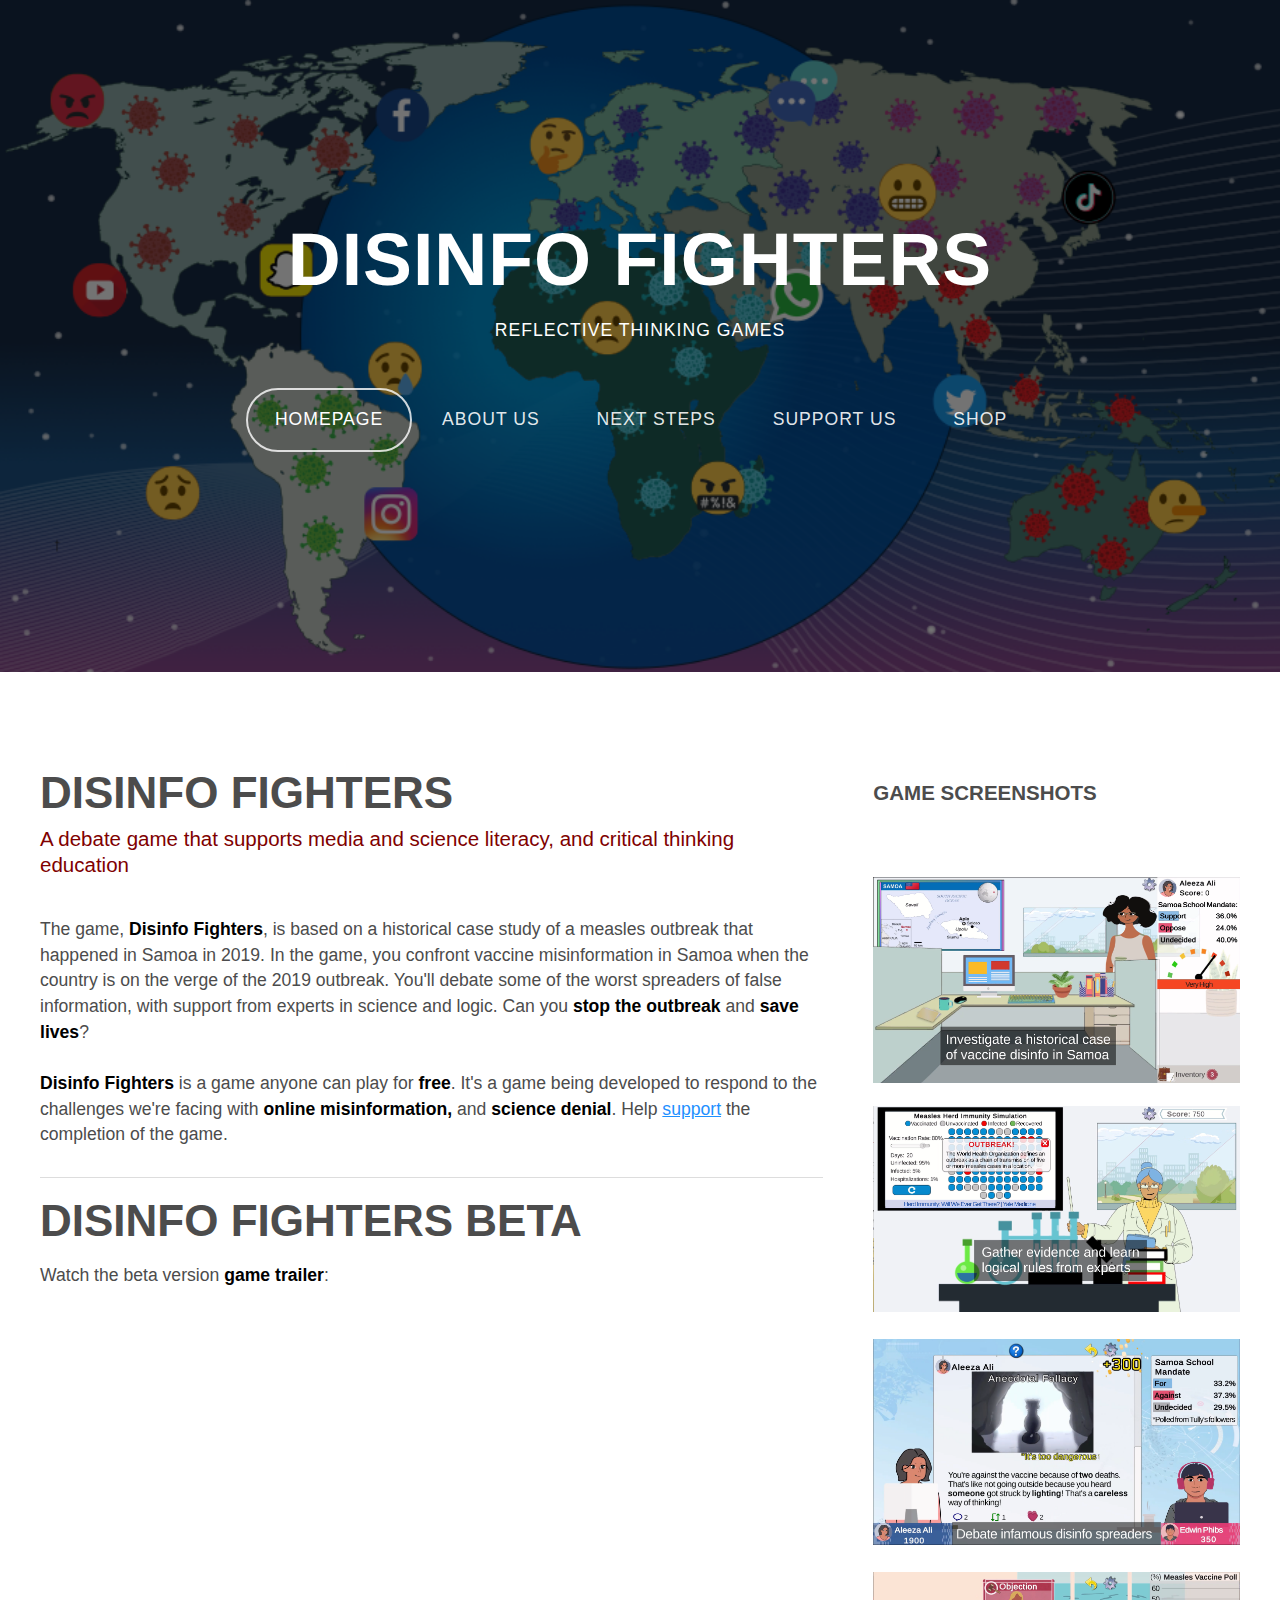
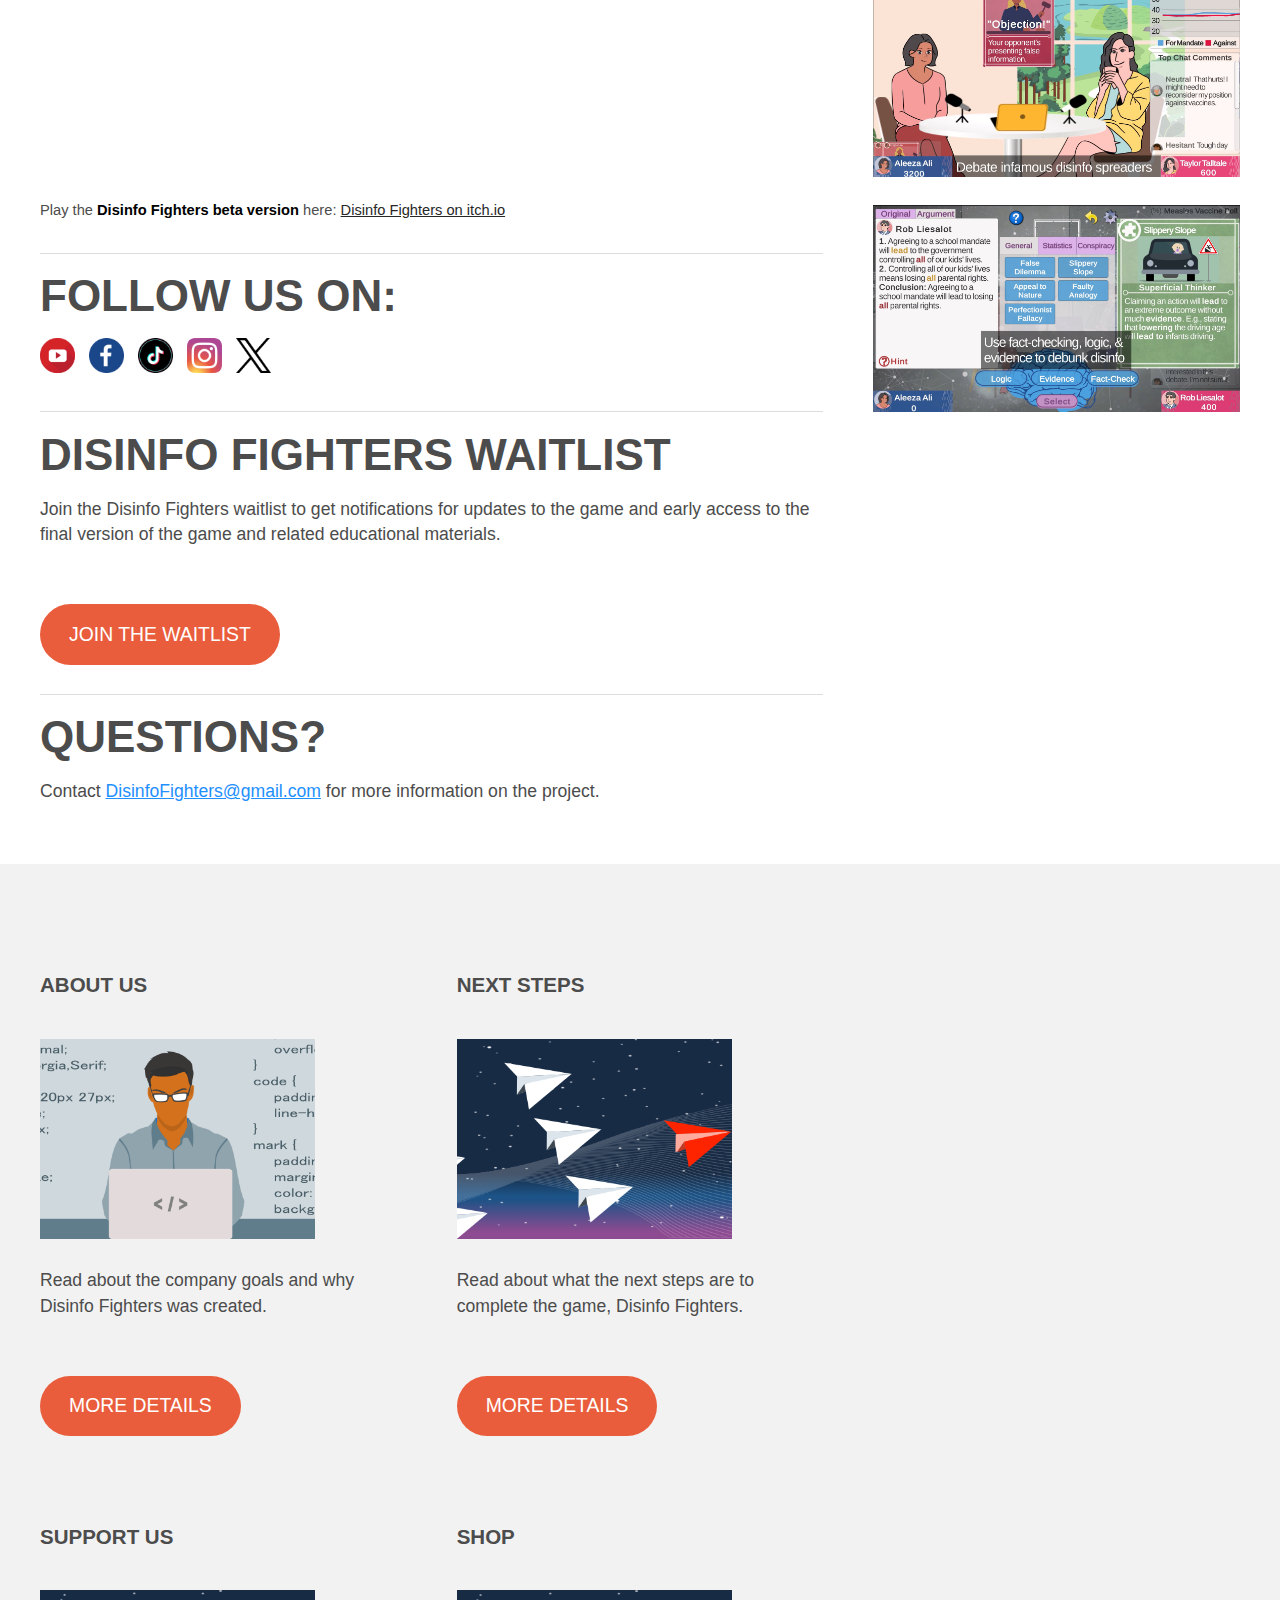
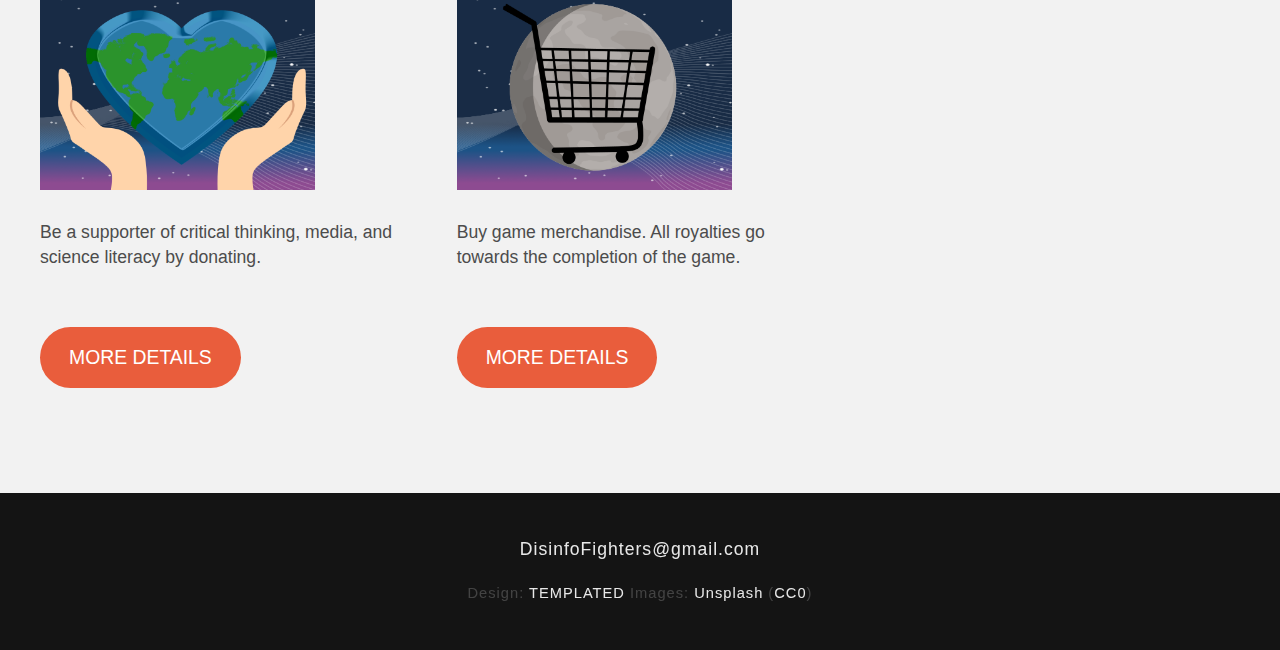
==== index.html @ 4764bb24 "Add files via upload" ====
<!DOCTYPE HTML>
<!--
	Iridium by TEMPLATED
    templated.co @templatedco
    Released for free under the Creative Commons Attribution 3.0 license (templated.co/license)
-->
<html>
	<head>
		<title>Disinfo Fighters - A Game for Media Literacy, Science Literacy, and Critical Thinking Education</title>
		<meta http-equiv="content-type" content="text/html; charset=utf-8" />
		<meta name="description" content="Disinfo Fighters: An educational game combating vaccine misinformation. Learn critical thinking, media literacy, and science literacy. Watch the trailer, explore screenshots, and get ready to fight disinformation!" />
		<meta name="keywords" content="Disinfo Fighters, vaccine disinformation, critical thinking, media literacy, science education, educational game, Reflective Thinking Games" />
		<link rel="canonical" href="https://www.disinfofighters.com" />
		<meta name="robots" content="index, follow">
		<!--<link href='http://fonts.googleapis.com/css?family=Arimo:400,700' rel='stylesheet' type='text/css'>-->
		<!--[if lte IE 8]><script src="js/html5shiv.js"></script><![endif]-->
        <meta property="og:image" content="https://www.disinfofighters.com/images/DisinfoFightersBanner1200x480.png" />
        <meta property="og:description" content="Disinfo Fighters is an educational game on spotting misinformation, science literacy, and critical thinking." />
        <meta property="og:url" content="https://www.disinfofighters.com" />
        <meta property="og:title" content="Disinfo Fighters" />

		<script src="http://ajax.googleapis.com/ajax/libs/jquery/1.11.0/jquery.min.js"></script>
		<script src="js/skel.min.js"></script>
		<script src="js/skel-panels.min.js"></script>
		<script src="js/init.js"></script>
		<noscript>
			<link rel="stylesheet" href="css/skel-noscript.css" />
			<link rel="stylesheet" href="css/style.css" />
			<link rel="stylesheet" href="css/style-desktop.css" />
		</noscript>
		<!--[if lte IE 8]><link rel="stylesheet" href="css/ie/v8.css" /><![endif]-->
		<!--[if lte IE 9]><link rel="stylesheet" href="css/ie/v9.css" /><![endif]-->
	</head>
	<body class="homepage">
		
		<!-- Header -->
		<div id="header" class="index-header">
			<div class="container"> 
				
				<!-- Logo -->
				<div id="logo">
					<h1><a>Disinfo Fighters</a></h1>
					<span>Reflective Thinking Games</span>
				</div>
				
				<!-- Nav -->
				<nav id="nav">
					<ul>
						<li class="active"><a href="index.html">Homepage</a></li>
						<li><a href="about-us.html">About Us</a></li>
						<li><a href="next-steps.html">Next Steps</a></li>
						<li><a href="support-us.html">Support Us</a></li>
						<li><a href="https://disinfo-fighters.printify.me/products">Shop</a></li>
					</ul>
				</nav>
			</div>
		</div>

		<!-- Main -->
		<div id="main">
			<div class="container">
				<div class="row"> 
					
					<!-- Content -->
					<div id="content" class="8u skel-cell-important">
						<section>
							<header>
								<h2>Disinfo Fighters</h2>
								<span class="byline maroon">A debate game that supports media and science literacy, and critical thinking education</span>
							</header>
                            <p>The game, <b>Disinfo Fighters</b>, is based on a historical case study of a measles outbreak that happened in Samoa in 2019. In the game, you confront vaccine misinformation in Samoa when the country is on the verge of the 2019 outbreak. You'll debate some of the worst spreaders of false information, with support from experts in science and logic. Can you <b>stop the outbreak</b> and <b>save lives</b>? 
							<br><br>
                            <b>Disinfo Fighters</b> is a game anyone can play for <b>free</b>. It's a game being developed to respond to the challenges we're facing with <b>online misinformation,</b> and <b>science denial</b>. Help <a class="blue" href="support-us.html">support</a> the completion of the game.</p> 

                            <hr class="hrSpace">
							<header>
							<h2>Disinfo Fighters Beta</h2>
							</header>
    
                            <p>Watch the beta version <b>game trailer</b>: 
							<div class="youtube-video-container">
                            <iframe width="560" height="315" src="https://www.youtube.com/embed/wEkT84NEhE4?si=g9Y5-7UmefjNeUaq" title="YouTube video player" frameborder="0" allow="accelerometer; autoplay; clipboard-write; encrypted-media; gyroscope; picture-in-picture; web-share" referrerpolicy="strict-origin-when-cross-origin" allowfullscreen></iframe>
                            </div>                            
                            <br><br>
							<!--<a class="image full"><img src="images/ComingSoon.jpg" alt="Disinfo Fighters game and game trailers coming soon!" /></a> -->
                            Play the <b>Disinfo Fighters beta version</b> here: <a href="https://reflective-thinking-games.itch.io/disinfo-fighters">Disinfo Fighters on itch.io</a></p>

							<hr class="hrSpace">
                            <header>
							<h2>Follow Us On:</h2>
							</header>
							<a class="rightSpace" href="https://www.youtube.com/@DisinfoFighters"><img src="images/YoutubeIcon.png" alt="Follow Disinfo Fighters on Youtube" width="35" height="35"></a>
							<a class="rightSpace" href="https://www.facebook.com/DisinfoFighters"><img src="images/FacebookIcon.png" alt="Follow Disinfo Fighters on Facebook" width="35" height="35"></a>
							<a class="rightSpace" href="https://www.tiktok.com/@disinfofighters"><img src="images/tiktokIcon.png" alt="Follow Disinfo Fighters on Tiktok" width="35" height="35"></a>
							<a class="rightSpace" href="https://www.instagram.com/disinfofighters/"><img src="images/InstagramIcon.png" alt="Follow Disinfo Fighters on Instagram" width="35" height="35"></a>
							<a href="https://twitter.com/DisinfoFighters"><img src="images/XIcon.png" alt="Follow Disinfo Fighters on X" width="35" height="35"></a>
							<hr class="hrSpace">
							<header>
							<h2>Disinfo Fighters Waitlist</h2>
							</header>
							<p>Join the Disinfo Fighters waitlist to get notifications for updates to the game and early access to the final version of the game and related educational materials.</p>
							<p><a href="https://forms.gle/Wc7kgHAViTS225Tk9" class="button">Join the Waitlist</a></p>
							<hr class="hrSpace">
							<header>
							<h2>Questions?</h2>
							</header>
							<p>Contact <a class="blue" href="mailto:DisinfoFighters@gmail.com">DisinfoFighters@gmail.com</a> for more information on the project.</p>
						</section>
					</div>
					
					<!-- Sidebar -->
					<div id="sidebar" class="4u">
						<section>
							<header>
								<h2>Game Screenshots</h2>
							</header>
							<ul class="style">
								<li>
									<a class="image full"><img src="images/ScreenShot1Manager.png" alt="Disinfo Fighters game image: work on a real case of measles vaccine disinformation from 2018 Samoa" /></a>
									<!--<p class="text">Your manager guides you through a 2018 Samoan case study of measles vaccine misinfo.</p>-->
									<p><br></p>

								</li>
								<li>
									<br><br>
								</li>
								<li>
									<!-- <p class="posted">August 11, 2002  |  (10 )  Comments</p> -->
									<a class="image full"><img src="images/ScreenShot2Epidemiologist.png" alt="Disinfo Fighters game image: meet with experts to gather evidence and learn logic rules to debate spreaders of disinformation." /></a>
									<!--<p class="text">Work with experts to gather evidence and logic cards.</p>-->
									<p><br></p>

								</li>
								<li>
									<br>
								</li>
								<li>
									<!--<p class="posted">August 11, 2002  |  (10 )  Comments</p> -->
									<a class="image full"><img src="images/ScreenShot3SocialMediaDebate.png" alt="Disinfo Fighters game image: debate spreaders of vaccine disinformation and misinformation on social media." /></a>				
									<!--<p class="text">Debate disinfo spreaders on social media.</p>-->
									<p><br></p>
								</li>
								<li>
									<br>
								</li>
								<li>
									<a class="image full"><img src="images/ScreenShot4PodcastDebate.png" alt="Disinfo Fighters game image: debate spreaders of vaccine disinformation and misinformation in-person." /></a>				
									<!--<p class="text">Debate disinfo spreaders in-person.</p>-->
									<p><br></p>
								</li>
								<li>
									<br>
								</li>
								<li>
									<a class="image full"><img src="images/ScreenShot5Logic.png" alt="Disinfo Fighters game image: use fact-checking, logic, and scientific evidence to debunk disinformation and misinformation about vaccines." /></a>				
									<!--<p class="text">Use fact-checking, logic, and evidence to debunk disinfo.</p>-->
								</li>

							</ul>
						</section>
					</div>
				</div>
			</div>
		</div>

		<div id="featured">
			<div class="container">
				<div class="row">
					<div class="4u">
						<h2>About Us</h2>
						<a href="about-us.html" class="image full crop"><img src="images/AboutUsBanner1200x320.png" alt="Disinfo Fighters developer coding on a laptop" /></a>
						<p>Read about the company goals and why Disinfo Fighters was created.</p>
						<p><a href="about-us.html" class="button">More Details</a></p>
					</div>
					<div class="4u">
						<h2>Next Steps</h2>
						<a href="next-steps.html" class="image full crop"><img src="images/GoalBanner1200x320.png" alt="Paper airplanes aiming towards a bullseye, symbolizing the targeted efforts in the development of the Disinfo Fighters game." /></a>
						<p>Read about what the next steps are to complete the game, Disinfo Fighters.</p>
						<p><a href="next-steps.html" class="button">More Details</a></p>
					</div>
				</div>
				<div class="row">
					<div class="4u">
						<h2>Support Us</h2>
						<a href="support-us.html" class="image full crop"><img src="images/DonationBanner1200x320.png" alt="Two hands gently holding a heart-shaped Earth, symbolizing the global support for the educational mission of the Disinfo Fighters game." /></a>
						<p>Be a supporter of critical thinking, media, and science literacy by donating.</p>
						<p><a href="support-us.html" class="button">More Details</a></p>
					</div>
					<div class="4u">
						<h2>Shop</h2>
						<a href="https://disinfo-fighters.printify.me/products" class="image full crop"><img src="images/ShoppingBanner1200x320.png" alt="A shopping cart set against the backdrop of the moon, symbolizing the opportunity to support the educational mission of the Disinfo Fighters game through merchandise purchase" /></a>
						<p>Buy game merchandise. All royalties go towards the completion of the game.</p>
						<p><a href="https://disinfo-fighters.printify.me/products" class="button">More Details</a></p>
					</div>
				</div>
				
			</div>
		</div>
		<!-- Copyright -->
		<div id="copyright">
			<div class="container">
				<p><a href="mailto:DisinfoFighters@gmail.com">DisinfoFighters@gmail.com</a></p>
			</div>
			<div class="container">
				Design: <a href="http://templated.co">TEMPLATED</a> Images: <a href="http://unsplash.com">Unsplash</a> (<a href="http://unsplash.com/cc0">CC0</a>)
			</div>

		</div>
		
	</body>
</html>
---- css/skel-noscript.css ----
/* Resets (http://meyerweb.com/eric/tools/css/reset/ | v2.0 | 20110126 | License: none (public domain)) */

	html,body,div,span,applet,object,iframe,h1,h2,h3,h4,h5,h6,p,blockquote,pre,a,abbr,acronym,address,big,cite,code,del,dfn,em,img,ins,kbd,q,s,samp,small,strike,strong,sub,sup,tt,var,b,u,i,center,dl,dt,dd,ol,ul,li,fieldset,form,label,legend,table,caption,tbody,tfoot,thead,tr,th,td,article,aside,canvas,details,embed,figure,figcaption,footer,header,hgroup,menu,nav,output,ruby,section,summary,time,mark,audio,video{margin:0;padding:0;border:0;font-size:100%;font:inherit;vertical-align:baseline;}article,aside,details,figcaption,figure,footer,header,hgroup,menu,nav,section{display:block;}body{line-height:1;}ol,ul{list-style:none;}blockquote,q{quotes:none;}blockquote:before,blockquote:after,q:before,q:after{content:'';content:none;}table{border-collapse:collapse;border-spacing:0;}body{-webkit-text-size-adjust:none}

/* Box Model */

	*, *:before, *:after {
		-moz-box-sizing: border-box;
		-webkit-box-sizing: border-box;
		-o-box-sizing: border-box;
		-ms-box-sizing: border-box;
		box-sizing: border-box;
	}

/* Container */

	body {
		min-width: 1200px;
	}

	.container {
		width: 1200px;
		margin-left: auto;
		margin-right: auto;
	}

	/* Modifiers */
	
		.container.small {
			width: 900px;
		}

		.container.big {
			width: 100%;
			max-width: 1500px;
			min-width: 1200px;
		}

/* Grid */

	/* Cells */

		.\31 2u { width: 100% }
		.\31 1u { width: 91.6666666667% }
		.\31 0u { width: 83.3333333333% }
		.\39 u { width: 75% }
		.\38 u { width: 66.6666666667% }
		.\37 u { width: 58.3333333333% }
		.\36 u { width: 50% }
		.\35 u { width: 41.6666666667% }
		.\34 u { width: 33.3333333333% }
		.\33 u { width: 25% }
		.\32 u { width: 16.6666666667% }
		.\31 u { width: 8.3333333333% }
		.\-11u { margin-left: 91.6666666667% }
		.\-10u { margin-left: 83.3333333333% }
		.\-9u { margin-left: 75% }
		.\-8u { margin-left: 66.6666666667% }
		.\-7u { margin-left: 58.3333333333% }
		.\-6u { margin-left: 50% }
		.\-5u { margin-left: 41.6666666667% }
		.\-4u { margin-left: 33.3333333333% }
		.\-3u { margin-left: 25% }
		.\-2u { margin-left: 16.6666666667% }
		.\-1u { margin-left: 8.3333333333% }

		.row > * {
			padding: 50px 0 0 50px;
			float: left;
			-moz-box-sizing: border-box;
			-webkit-box-sizing: border-box;
			-o-box-sizing: border-box;
			-ms-box-sizing: border-box;
			box-sizing: border-box;
		}

		.row + .row > * {
			padding-top: 50px;
		}

		.row {
			margin-left: -50px;
		}

	/* Rows */

		.row:after {
			content: '';
			display: block;
			clear: both;
			height: 0;
		}

		.row:first-child > * {
			padding-top: 0;
		}

		.row > * {
			padding-top: 0;
		}

		/* Modifiers */

			/* Flush */

				.row.flush {
					margin-left: 0;
				}

				.row.flush > * {
					padding: 0 !important;
				}

			/* Quarter */

				.row.quarter > * {
					padding: 12.5px 0 0 12.5px;
				}

				.row.quarter + .row.quarter > * {
					padding-top: 12.5px;
				}

				.row.quarter {
					margin-left: -12.5px;
				}

			/* Half */

				.row.half > * {
					padding: 25px 0 0 25px;
				}

				.row.half + .row.half > * {
					padding-top: 25px;
				}

				.row.half {
					margin-left: -25px;
				}

			/* One and (a) Half */

				.row.oneandhalf > * {
					padding: 75px 0 0 75px;
				}

				.row.oneandhalf + .row.oneandhalf > * {
					padding-top: 75px;
				}

				.row.oneandhalf {
					margin-left: -75px;
				}

			/* Double */

				.row.double > * {
					padding: 100px 0 0 100px;
				}

				.row.double + .row.double > * {
					padding-top: 100px;
				}

				.row.double {
					margin-left: -100px;
				}
---- css/style.css ----
/*
	Iridium by TEMPLATED
    templated.co @templatedco
    Released for free under the Creative Commons Attribution 3.0 license (templated.co/license)
*/

/*********************************************************************************/
/* Basic                                                                         */
/*********************************************************************************/

	body
	{
		background: #141414;
	}

	body,input,textarea,select
	{
		font-family: 'Arimo', sans-serif;
		font-size: 11pt;
		line-height: 1.75em;
		color: #4c4c4c;
	}

	h1,h2,h3,h4,h5,h6
	{
		text-transform: uppercase;
		font-weight: bold;
		margin-top: 20px;
		margin-bottom: 20px;
	}
	
		h1 a, h2 a, h3 a, h4 a, h5 a, h6 a
		{
			color: inherit;
			text-decoration: none;
		}
		
		h1
		{
			line-height: 2.75em;	
		}

		
	/* Change this to whatever font weight/color pairing is most suitable */
	strong, b
	{
		font-weight: bold;
		color: #000000;
	}
	
	em, i
	{
		font-style: italic;
	}

	/* Don't forget to set this to something that matches the design */
	a
	{
		text-decoration: underline;
		color: #272727;
	}

	a:hover
	{
		text-decoration: none;
	}
	
	a.rightSpace {
    margin-right: 10px; /* Adjust the value as needed */
	}

	a.blue {
		color: dodgerblue; /*most common blue for url links*/ 
	}

	sub
	{
		position: relative;
		top: 0.5em;
		font-size: 0.8em;
	}
	
	sup
	{
		position: relative;
		top: -0.5em;
		font-size: 0.8em;
	}
	
	hr
	{
		border: 0;
		border-top: solid 1px #ddd;
	}

	hr.hrSpace
	{
		margin-top: 2em;
		margin-bottom: 2em;
	}

	blockquote
	{
		border-left: solid 0.5em #ddd;
		padding: 1em 0 1em 2em;
		font-style: italic;
	}
	
	p, ul, ol, dl, table
	{
		margin-bottom: 1em;
	}

	ul.ulCircle
	{
		list-style-type: disc; /* This will give fille-in circle bullet points */
		padding-left: 40px;
		font-size: 1.2em;
	}


	header
	{
		margin-bottom: 1em;
	}
	
		header h2
		{
		}

	
		header .byline
		{
			display: block;
			margin: 0.5em 0 0 0;
			padding: 0 0 0.5em 0;
		}
		header .maroon
		{
			color:maroon;
		}
		
	footer
	{
		margin-top: 1em;
	}

	br.clear
	{
		clear: both;
	}

	/* Sections/Articles */
	
		section,
		article
		{
			margin-bottom: 3em;
		}
		
		section > :last-child,
		article > :last-child
		{
			margin-bottom: 0;
		}

		section:last-child,
		article:last-child
		{
			margin-bottom: 0;
		}

		.row > section,
		.row > article
		{
			margin-bottom: 0;
		}

	/* Images */

		.image
		{
			display: inline-block;
		}
		
			.image img
			{
				display: block;
				width: 100%;
			}

			.image.featured
			{
				display: block;
				width: 100%;
				margin: 0 0 2em 0;
			}
			
			.image.full
			{
				display: block;
				width: 100%;
				margin: 0 0 2em 0;
			}

			.image.crop {
				position: relative; /* This is needed for the absolute positioning of the pseudo-element */
				width: 275px; /* Set the width of the container */
				height: 200px; /* Set the height of the container */
				overflow: hidden; /* This ensures that the image is cropped to the size of the container */
			}

			.image.crop img {
				position: absolute;
				top: 50%;
				left: 50%;
				height: 100%;
				width: auto;
				transform: translate(-50%, -50%);
				object-fit: cover; /* This will crop the image to fill the container */
			}			
			.image.left
			{
				float: left;
				margin: 0 2em 2em 0;
			}
			
			.image.centered
			{
				display: block;
				margin: 0 0 2em 0;
			}

				.image.centered img
				{
					margin: 0 auto;
					width: auto;
				}

	/* Lists */

		ul.default
		{
			margin: 0;
			padding: 0;
			list-style: none;
		}
		
			ul.default li
			{
				padding: 0.60em 0em;
				border-top: 1px solid;
				/*border-color: rgba(255,255,255,.1);*/
			}
			
			ul.default li:first-child
			{
				padding-top: 0;
				border-top: none;
			}
			
			ul.default a
			{
				text-decoration: none;
				/*color: rgba(255,255,255,.5);*/
			}
			
			ul.default a:hover
			{
				text-decoration: underline;
			}
			
		ul.style {
		}
		
		ul.style li {
			/*margin: 0;*/
			margin: 0 0 15px 0;
			padding: 2em 0em 1.5em 0em;
			border-top: 1px solid #ECECEC;
		}
		
		ul.style li:first-child
		{
			padding-top: 0;
			border-top: none;
		}
		
		ul.style img {
			float: left;
			margin-right: 20px;
		}
		
		ul.style p {
		}
		
		ul.style .posted {
			padding: 0em 0em 1em 0em;
			letter-spacing: 1px;
			text-transform: uppercase;
			font-size: 8pt;
			/*font-size: 25pt;*/
			color: #A2A2A2;
		}
		
		ul.style .first {
			padding-top: 0px;
			border-top: none;
		}
							

	/* Buttons */
		
		.button
		{
			position: relative;
			display: inline-block;
			margin-top: 2em;
			padding: 0.90em 1.5em;
			background: #e95d3c;
			border-radius: 40px;
			text-decoration: none;
			text-transform: uppercase;
			font-size: 1.1em;
			color: #FFF;
			-moz-transition: color 0.35s ease-in-out, background-color 0.35s ease-in-out;
			-webkit-transition: color 0.35s ease-in-out, background-color 0.35s ease-in-out;
			-o-transition: color 0.35s ease-in-out, background-color 0.35s ease-in-out;
			-ms-transition: color 0.35s ease-in-out, background-color 0.35s ease-in-out;
			transition: color 0.35s ease-in-out, background-color 0.35s ease-in-out;
			cursor: pointer;
		}

			.button:hover
			{
				background: #de3d27;
				color: #FFF !important;
			}
			
/*********************************************************************************/
/* Header                                                                        */
/*********************************************************************************/

/* Default header style (for consistency) */

	#header
	{
		position: relative;
		/*background: #2a2f27 url(../images/DisinfoFightersBanner1200x480.png) no-repeat;*/
		background-size: cover;
		background-position: center; /* Center the image horizontally */
		/*filter: brightness(50%); /* Adjust the percentage as needed */
	}

/*	#header::before {
	  content: "";
	  position: absolute;
	  top: 0;
	  right: 0;
	  bottom: 0;
	  left: 0;
	  background: rgba(0, 0, 0, 0.6);  
	}*/

	.donation-header::before, .shop-header::before  {
	  content: "";
	  position: absolute;
	  top: 0;
	  right: 0;
	  bottom: 0;
	  left: 0;
	  background: rgba(0, 0, 0, 0.3);  
	}

	.goals-header::before  {
	  content: "";
	  position: absolute;
	  top: 0;
	  right: 0;
	  bottom: 0;
	  left: 0;
	  background: rgba(0, 0, 0, 0.5);  
	}


	.about-header::before {
	  content: "";
	  position: absolute;
	  top: 0;
	  right: 0;
	  bottom: 0;
	  left: 0;
	  background: rgba(0, 0, 0, 0.35);  
	}


	.index-header::before {
	  content: "";
	  position: absolute;
	  top: 0;
	  right: 0;
	  bottom: 0;
	  left: 0;
	  background: rgba(0, 0, 0, 0.55);
	  /*background: rgba(0, 0, 0, 0);*/
	  z-index: 1; /* This will place the overlay below the #logo */
	}

	/* donation page header */
	.donation-header {
    	background: #2a2f27 url(../images/DonationBanner1200x320.png) no-repeat;
    	/* Other styling properties */
	}

	/* about page header */
	.about-header {
    	background: #2a2f27 url("../images/AboutUsBanner1200x320.png") no-repeat;
    	/* Other styling properties */
	}

	/* about page header */
	.goals-header {
    	background: #2a2f27 url("../images/GoalBanner1200x320.png") no-repeat;
    	/* Other styling properties */
	}

	/* about page header */
	.shop-header {
    	background: #2a2f27 url("../images/ShoppingBanner1200x320.png") no-repeat;
    	/* Other styling properties */
	}

	/* index page header */
	.index-header {
		position: relative;
    	background: #2a2f27 url(../images/DisinfoFightersBanner1200x480.png) no-repeat;
    	/* Other styling properties */
	}

	#header h1, #header #nav {
	  position: relative;
	}

	#logo
	{
	}
	
	#nav
	{
	}

		#nav ul
		{
			margin: 0;
		}
	
/*********************************************************************************/
/* Banner                                                                        */
/*********************************************************************************/

	#banner
	{
		position: relative;
		background: #333;
		color: #fff;
	}

/*********************************************************************************/
/* video embedding                                                                        */
/*********************************************************************************/

.youtube-video-container {
    position: relative;
    overflow: hidden;
    width: 100%;
    padding-top: 56.25%; /* 16:9 Aspect Ratio (divide 9 by 16 = 0.5625) */
}

.youtube-video-container iframe {
    position: absolute;
    top: 0;
    left: 0;
    width: 100%;
    height: 100%;
}


/*********************************************************************************/
/* Main                                                                          */
/*********************************************************************************/

	#main
	{
		position: relative;
		background: #fff;
	}

/*********************************************************************************/
/* Featured                                                                      */
/*********************************************************************************/
	
	#featured
	{
		position: relative;
		background: #f2f2f2;
	}
	
	#featured h2
	{
		display: block;
		margin-bottom: 2em;
		font-size: 1.4em;
	}
	
/*********************************************************************************/
/* Footer                                                                        */
/*********************************************************************************/
	
	#footer
	{
		position: relative;
		background: #1d1d1d;
	}
	
	#footer h2
	{
		display: block;
		color: #FFF;
	}
	
/*********************************************************************************/
/* Copyright                                                                     */
/*********************************************************************************/
	
	#copyright
	{
		position: relative;
		padding: 3em 0em;
		letter-spacing: 1px;
		text-align: center;
		color: rgba(255,255,255,.2);
	}
	
	#copyright .container
	{
	}
	
	#copyright a
	{
		text-decoration: none;
		color: rgba(255,255,255,.9);
	}
---- css/style-desktop.css ----
/*
	Iridium by TEMPLATED
    templated.co @templatedco
    Released for free under the Creative Commons Attribution 3.0 license (templated.co/license)
*/

/*********************************************************************************/
/* Basic                                                                         */
/*********************************************************************************/

	body
	{
	}

	body,input,textarea,select
	{
		font-size: 11pt;
	}

	p
	{
	   font-size: 1.2em;		
	}


/*********************************************************************************/
/* Header                                                                        */
/*********************************************************************************/

	#header
	{
		position: relative;
		padding: 5em 0em;
		text-align: center;
	}
	
		.homepage #header
		{
			padding: 15em 0em;
		}

		#header .container
		{
		}

/*********************************************************************************/
/* Logo                                                                          */
/*********************************************************************************/

	#logo
	{
		margin-bottom: 3em;
		position: relative; /* This creates a new stacking context */
		z-index: 2; /* This will place the #logo above the overlay */
	}
	
		#logo h1
		{
			color: #FFF;
		}
	
		#logo h1 a
		{
			display: block;
			letter-spacing: 1px;
			text-decoration: none;
			text-transform: uppercase;
			font-size: 5em;
			font-weight: 900;
			color: #FFF;
		}

		#logo span
		{
			display: block;
			padding-top: 1em;
			letter-spacing: 1px;
			text-transform: uppercase;
			font-size: 1.2em;
			color: rgba(255,255,255, 1);
			opacity: 1;
		}
	

/*********************************************************************************/
/* Nav                                                                           */
/*********************************************************************************/

	#nav
	{
		position: relative; /* This creates a new stacking context */
		z-index: 2; /* This will place the #logo above the overlay */

	}

		#nav > ul > li
		{
			display: inline-block;
		}
		
			#nav > ul > li:last-child
			{
				padding-right: 0;
			}

			#nav > ul > li > a,
			#nav > ul > li > span
			{
				display: block;
				padding: 1em 1.5em;
				letter-spacing: 1px;
				text-decoration: none;
				text-transform: uppercase;
				font-weight: 200;
				font-size: 1.2em;
				outline: 0;
				color: rgba(255,255,255,.9);
			}


			#nav > ul > li > a:hover
			{
				color: #FFF;
			}

			#nav li.active a
			{
				background: none;
				border-radius: 40px;
				border: 2px solid;
				border-color: rgba(255,255,255,.8);
				color: #FFF;
			}

			#nav > ul > li > ul
			{
				display: none;
			}


/*********************************************************************************/
/* Main                                                                          */
/*********************************************************************************/

	#main
	{
		padding: 6em 0em 4em 0em;
	}
	
	#content
	{
	}
	
	#content header
	{
		margin-bottom: 2em;
	}
	
	#content header h2
	{
		font-size: 3em;
	}
	
	#content header .byline
	{
		font-size: 1.40em;
	}
	
	#sidebar h2
	{
		display: block;
		padding-bottom: 2em;
		font-size: 1.4em;
	}

/*********************************************************************************/
/* Featured                                                                      */
/*********************************************************************************/
	
	#featured
	{
		padding: 6em 0em;
	}

/*********************************************************************************/
/* Footer                                                                        */
/*********************************************************************************/
	
	#footer
	{
		position: relative;
		padding: 6em 0em;
	}
	
	#footer h2
	{
		padding-bottom: 2em;
		font-size: 1.4em;
	}
	
/*********************************************************************************/
/* Copyright                                                                     */
/*********************************************************************************/
	
	#copyright
	{
		padding: 3em 0em;
	}
---- css/ie/v8.css ----
/*********************************************************************************/
/* Basic                                                                         */
/*********************************************************************************/

	.button
	{
		/*
		
		For elements that use border-radius, add the following:
		
			-ms-behavior: url('css/ie/PIE.htc');

		Note that PIE.htc requires its elements to be relative or absolute:

			position: relative;

		*/
	}
---- css/ie/v9.css ----
/*********************************************************************************/
/* Basic                                                                         */
/*********************************************************************************/
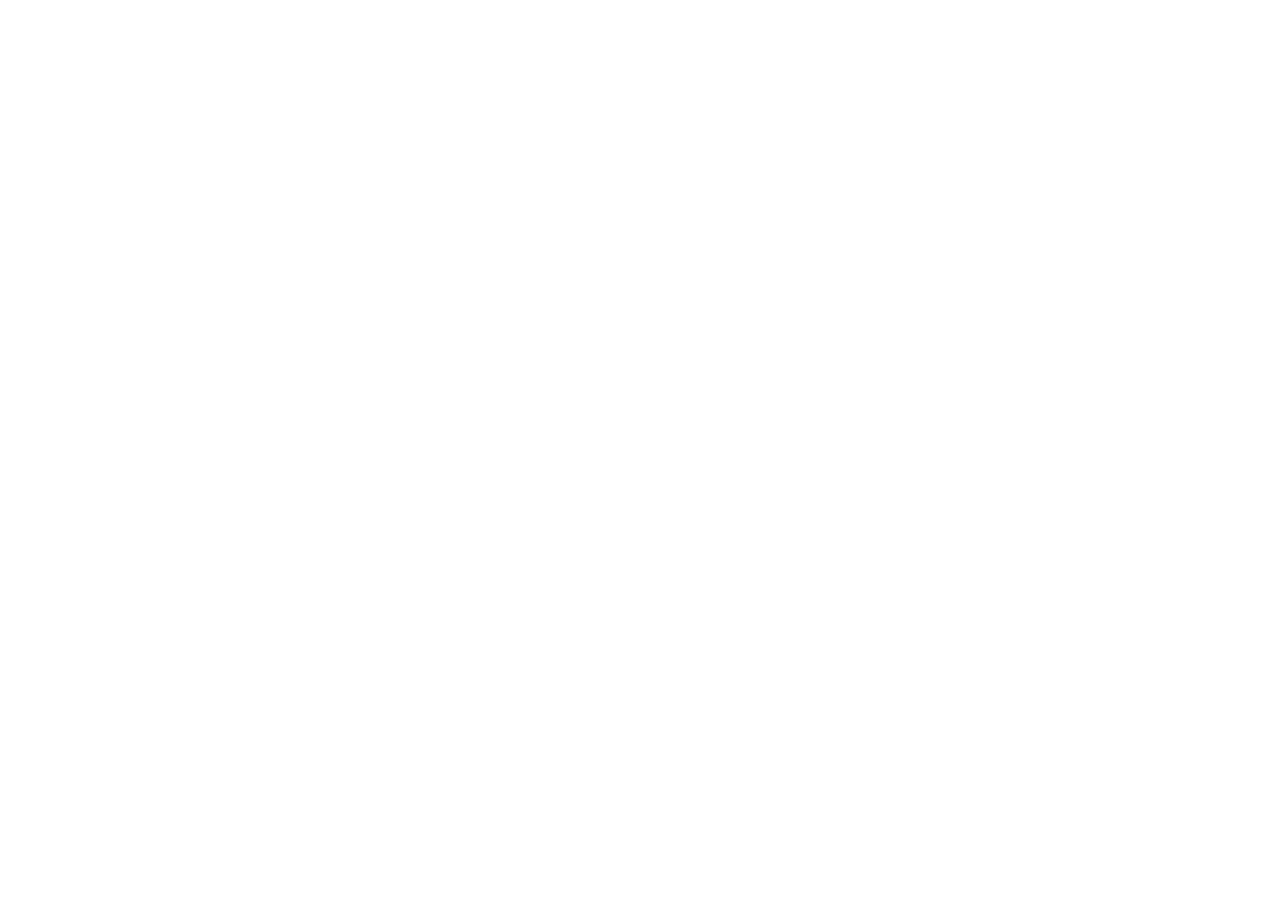
==== commit 4f8b9ab8: "Add files via upload" ====
--- a/index.html
+++ b/index.html
@@ -10,13 +10,14 @@
 		<meta http-equiv="content-type" content="text/html; charset=utf-8" />
 		<meta name="description" content="Disinfo Fighters: An educational game combating vaccine misinformation. Learn critical thinking, media literacy, and science literacy. Watch the trailer, explore screenshots, and get ready to fight disinformation!" />
 		<meta name="keywords" content="Disinfo Fighters, vaccine disinformation, critical thinking, media literacy, science education, educational game, Reflective Thinking Games" />
-		<link rel="canonical" href="https://www.disinfofighters.com" />
+		<link rel="canonical" href="https://disinfofighters.com" />
+        <meta http-equiv="refresh" content="0; url=https://disinfofighters.com">
 		<meta name="robots" content="index, follow">
 		<!--<link href='http://fonts.googleapis.com/css?family=Arimo:400,700' rel='stylesheet' type='text/css'>-->
 		<!--[if lte IE 8]><script src="js/html5shiv.js"></script><![endif]-->
-        <meta property="og:image" content="https://www.disinfofighters.com/images/DisinfoFightersBanner1200x480.png" />
+        <meta property="og:image" content="https://disinfofighters.com/images/DisinfoFightersBanner1200x480.png" />
         <meta property="og:description" content="Disinfo Fighters is an educational game on spotting misinformation, science literacy, and critical thinking." />
-        <meta property="og:url" content="https://www.disinfofighters.com" />
+        <meta property="og:url" content="https://disinfofighters.com" />
         <meta property="og:title" content="Disinfo Fighters" />
 
 		<script src="http://ajax.googleapis.com/ajax/libs/jquery/1.11.0/jquery.min.js"></script>
